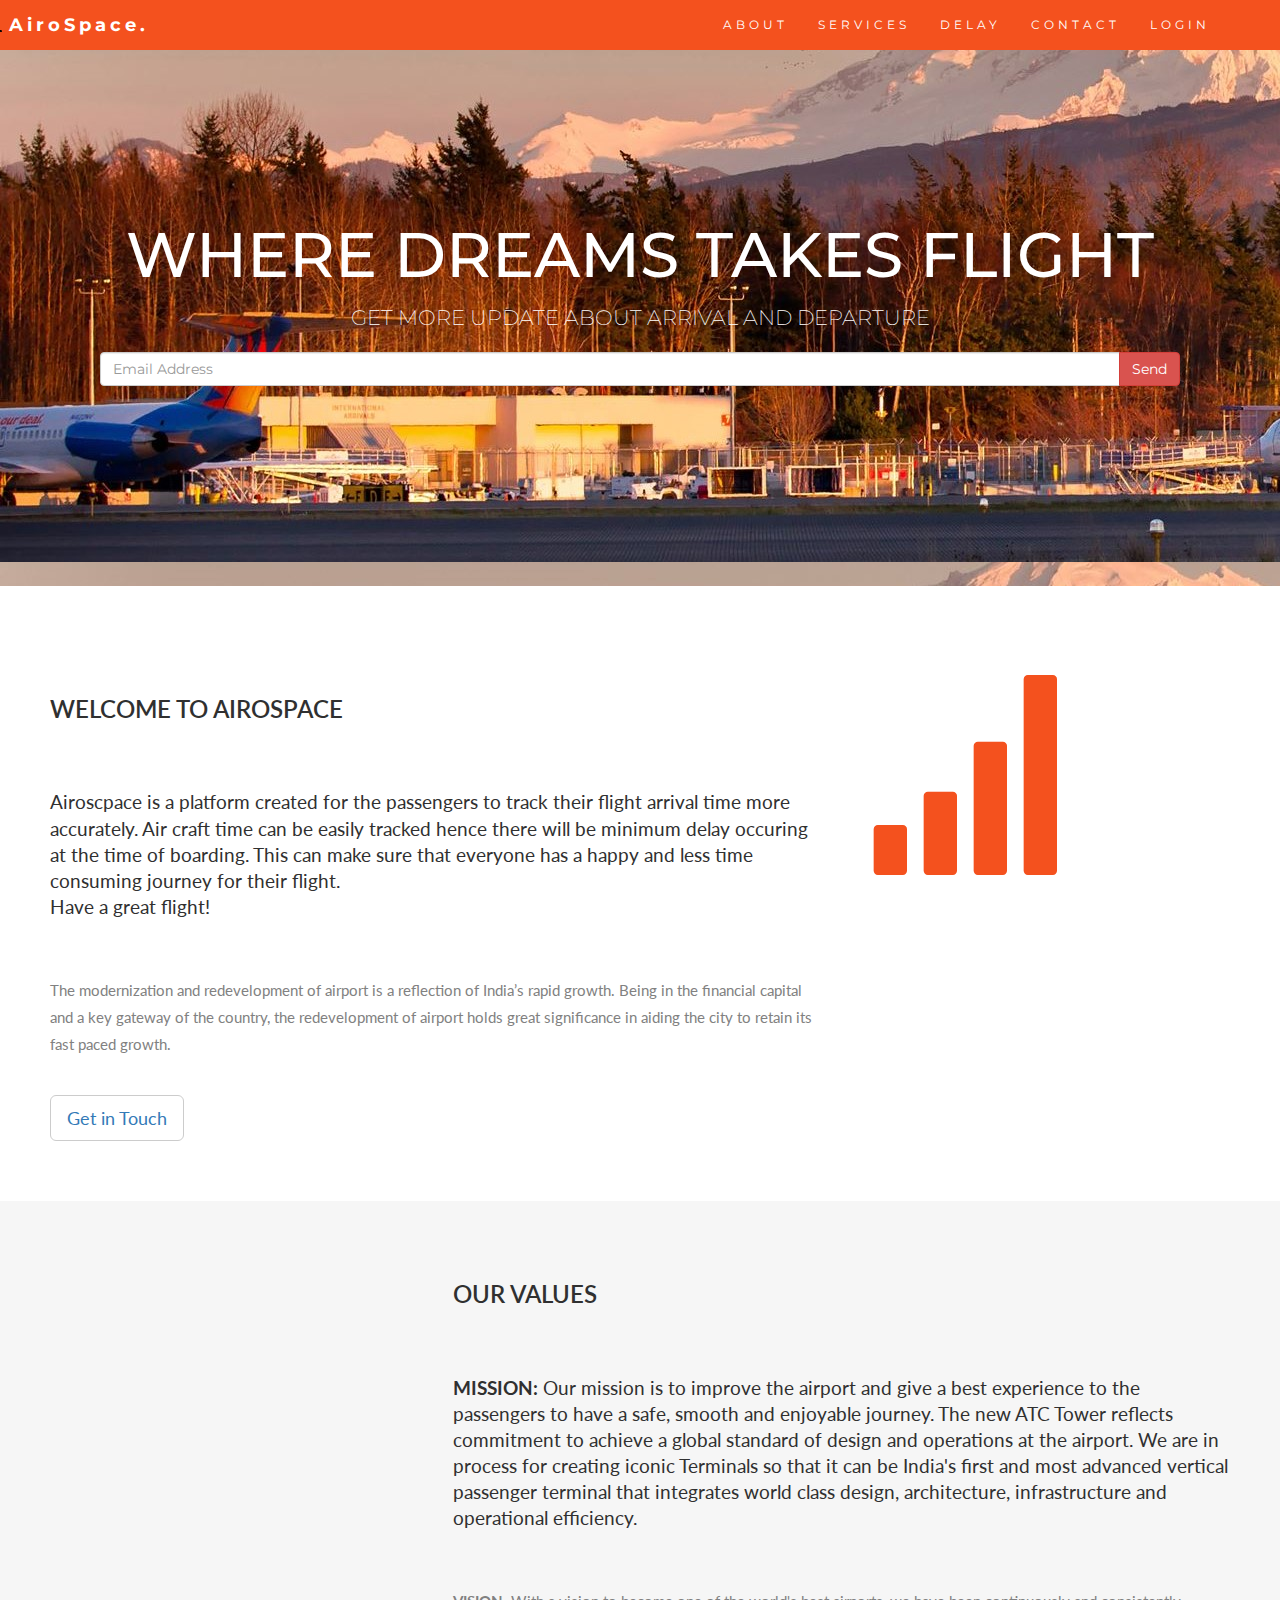
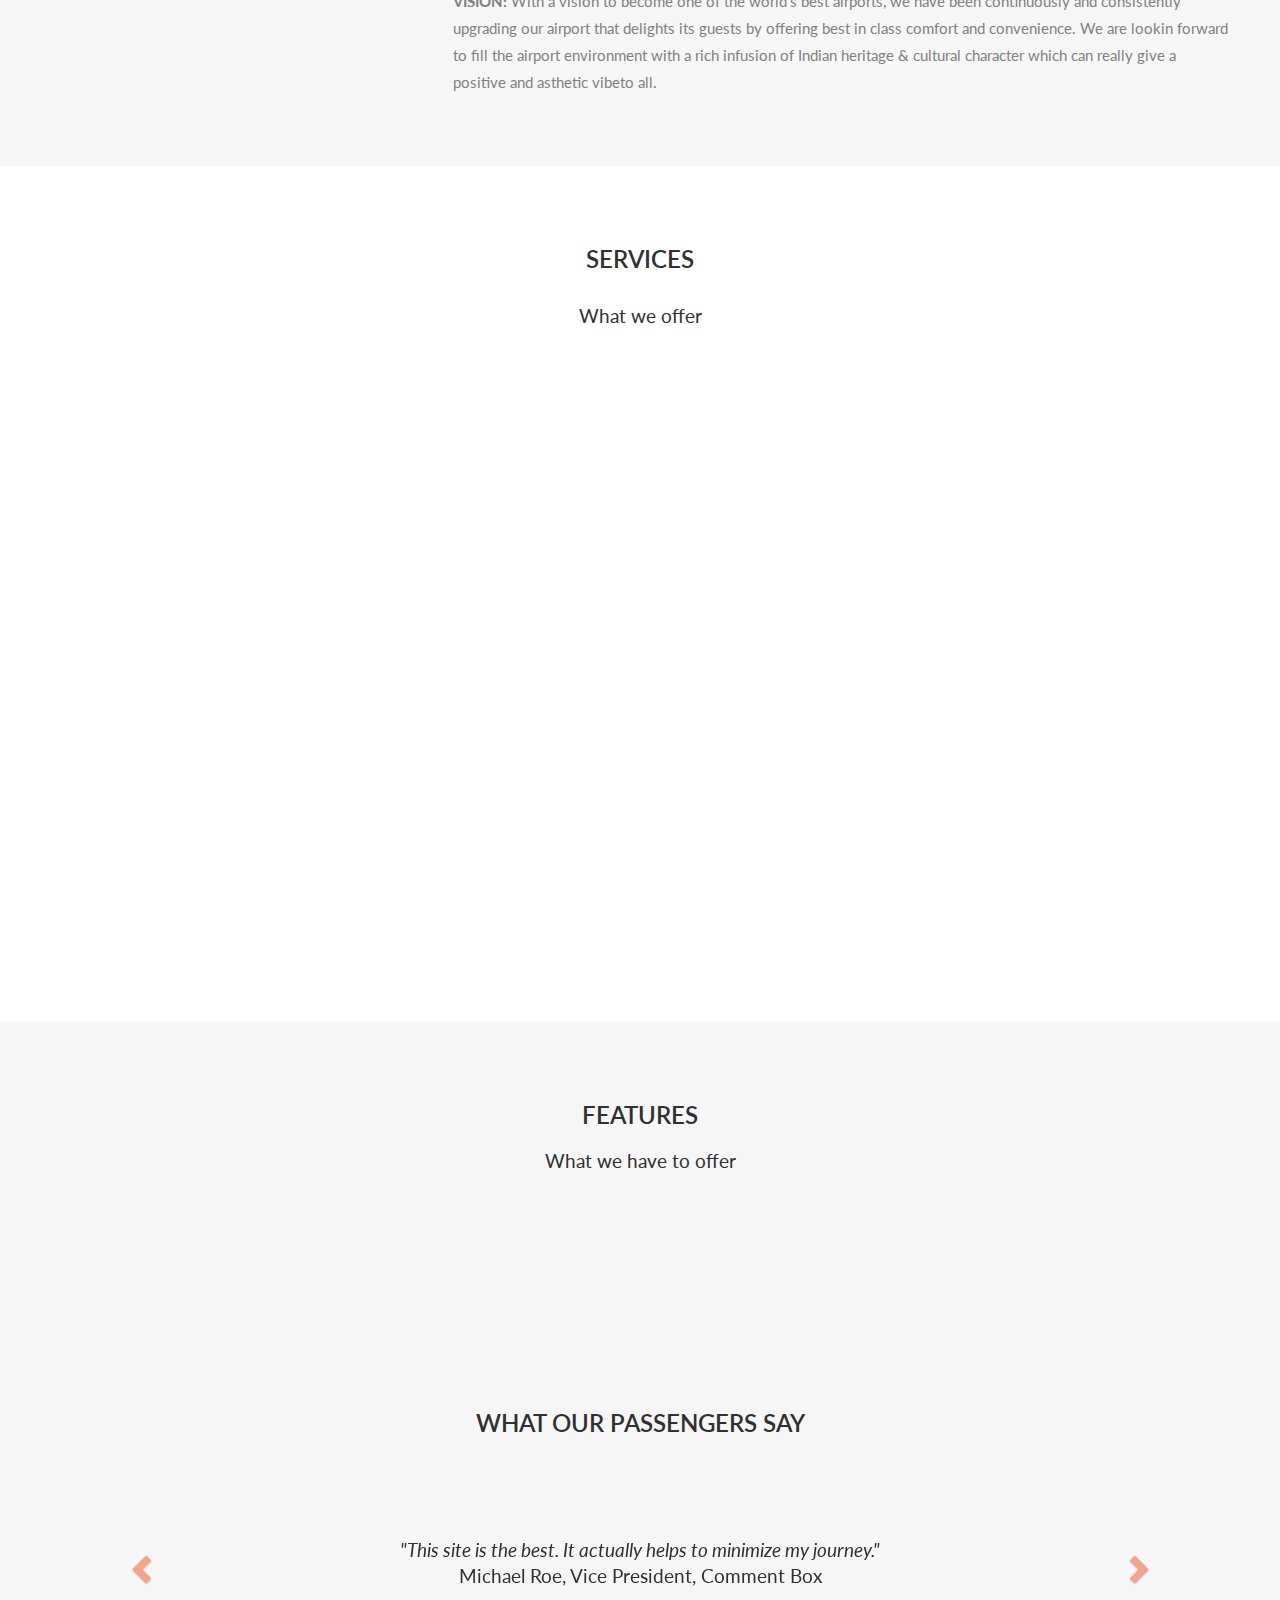
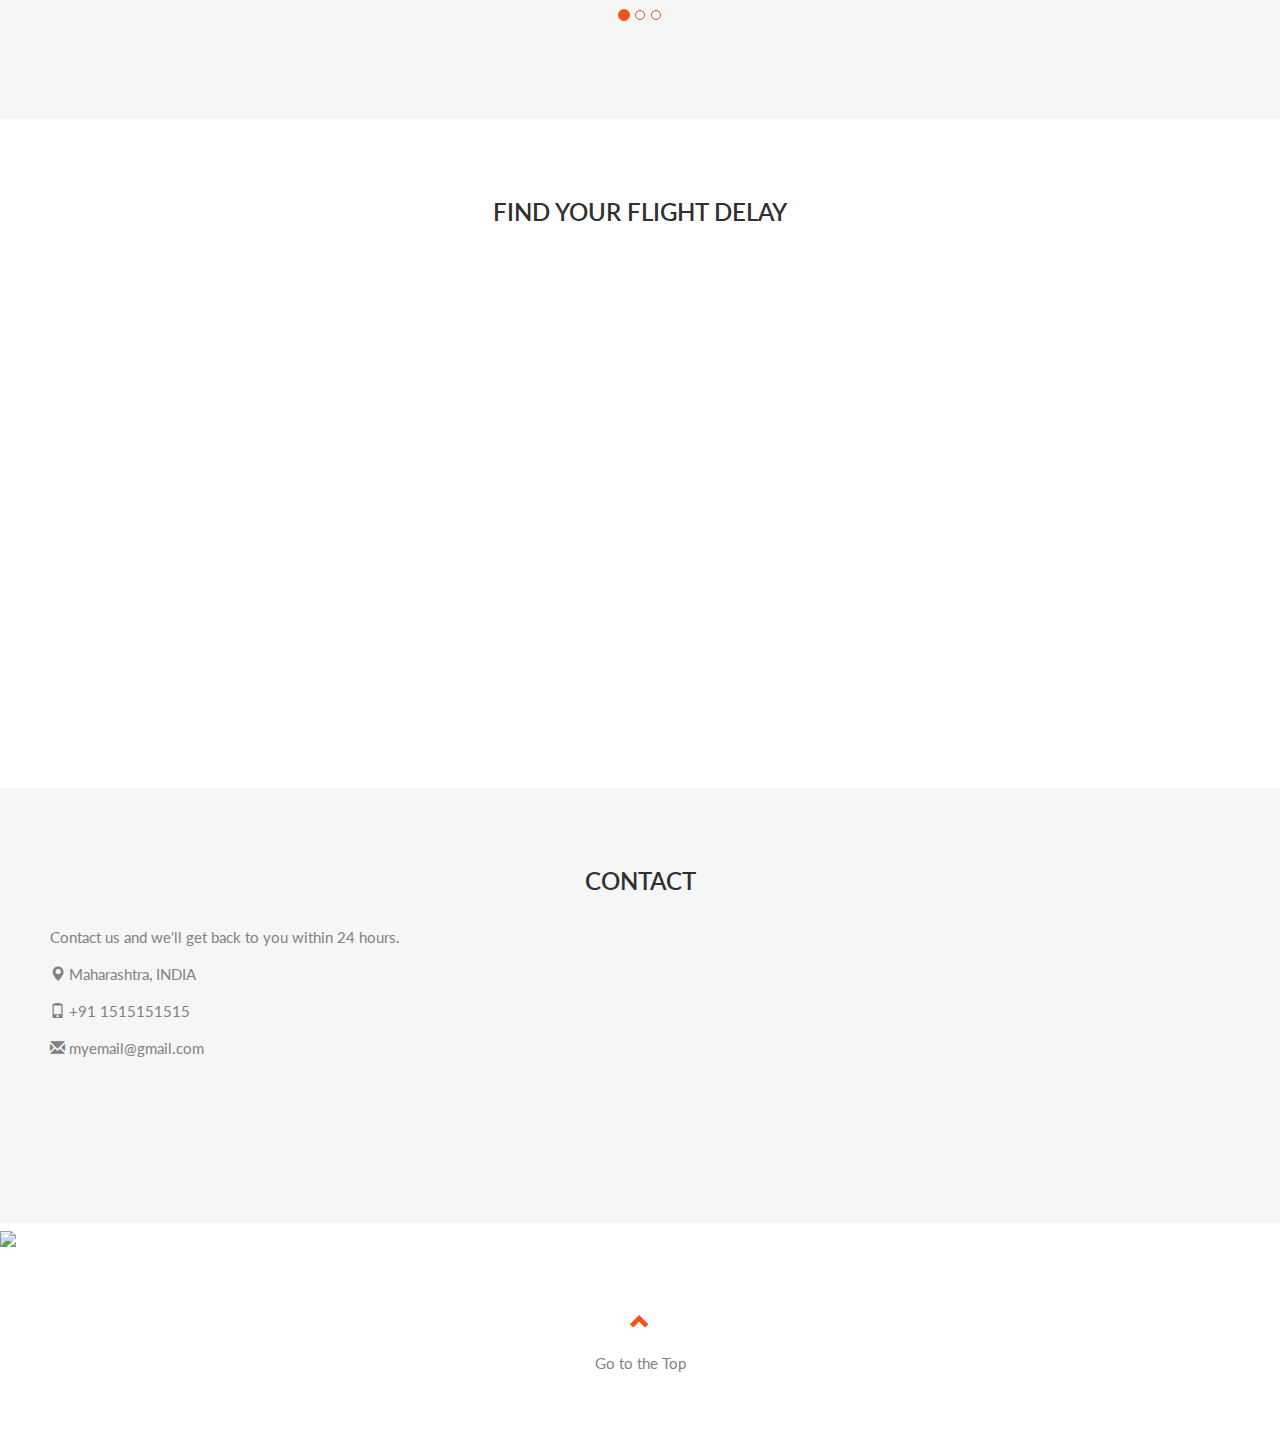
==== practice/index.html @ 34961503 "Add files via upload" ====
<!DOCTYPE html>
<html lang="en">
<head>
  
  <title>AIROSPACE</title>
  <meta charset="utf-8">
  <meta name="viewport" content="width=device-width, initial-scale=1">
  <link rel="stylesheet" href="https://maxcdn.bootstrapcdn.com/bootstrap/3.4.1/css/bootstrap.min.css">
  <link href="https://fonts.googleapis.com/css?family=Montserrat" rel="stylesheet" type="text/css">
  <link rel="stylesheet" type="text/css" href="style.css">
  <link href="https://fonts.googleapis.com/css?family=Lato" rel="stylesheet" type="text/css">
  <script src="https://ajax.googleapis.com/ajax/libs/jquery/3.5.1/jquery.min.js"></script>
  <script src="https://maxcdn.bootstrapcdn.com/bootstrap/3.4.1/js/bootstrap.min.js"></script>
  
</head>
<body id="myPage" data-spy="scroll" data-target=".navbar" data-offset="60">

<nav class="navbar navbar-default navbar-fixed-top">
  <div class="container">
    <div class="navbar-header">
      <button type="button" class="navbar-toggle" data-toggle="collapse" data-target="#myNavbar">
        <span class="icon-bar"></span>
        <span class="icon-bar"></span>
        <span class="icon-bar"></span>                        
      </button>
      <a class="navbar-brand" href="#mypage"><img src="airplanee.png" style="margin-left: -3cm; width: 1.2cm; height: 0.8cm;"></a>
      <a class="navbar-brand" href="#myPage" style="font-weight: bold; margin-left: -2.4cm; ">AiroSpace.</a>
    </div>
    <div class="collapse navbar-collapse" id="myNavbar">
      <ul class="nav navbar-nav navbar-right">
        <li><a href="#about">ABOUT</a></li>
        <li><a href="#services">SERVICES</a></li>
        <li><a href="#delay">DELAY</a></li>
        <li><a href="#contact">CONTACT</a></li>
        <li><a href="login.html">LOGIN</a></li>
      </ul>
    </div>
  </div>
</nav>

<div class="jumbotron text-center">
  <h1>WHERE DREAMS TAKES FLIGHT</h1> 
  <p>GET MORE UPDATE ABOUT ARRIVAL AND DEPARTURE</p> 
  <form>
    <div class="input-group">
      <input type="email" class="form-control" size="50" placeholder="Email Address" required>
      <div class="input-group-btn">
        <button type="button" class="btn btn-danger">Send</button>
      </div>
    </div>
  </form>
</div>

<!-- Container (About Section) -->
<div id="about" class="container-fluid">
  <div class="row">
    <div class="col-sm-8">
      <h2>Welcome To AiroSpace</h2><br>
      <h4>Airoscpace is a platform created for the passengers to track their flight arrival time more accurately. Air craft time can be easily tracked hence there will be minimum delay occuring at the time of boarding. This can make sure that everyone has a happy and less time consuming journey for their flight.<br> Have a great flight!</h4><br>
      <p>The modernization and redevelopment of airport is a reflection of India’s rapid growth. Being in the financial capital and a key gateway of the country, the redevelopment of airport holds great significance in aiding the city to retain its fast paced growth.</p>
      <br><button class="btn btn-default btn-lg"><a href="#contact">Get in Touch</a></button>
    </div>
    <div class="col-sm-4">
      <span class="glyphicon glyphicon-signal logo"></span>
    </div>
  </div>
</div>

<div class="container-fluid bg-grey">
  <div class="row">
    <div class="col-sm-4">
      <span class="glyphicon glyphicon-globe logo slideanim"></span>
    </div>
    <div class="col-sm-8">
      <h2>Our Values</h2><br>
      <h4><strong>MISSION:</strong> Our mission is to improve the airport and give a best experience to the passengers to have a safe, smooth and enjoyable journey. The new ATC Tower reflects commitment to achieve a global standard of design and operations at the airport. We are in process for creating iconic Terminals so that it can be India's first and most advanced vertical passenger terminal that integrates world class design, architecture, infrastructure and operational efficiency.</h4><br>
      <p><strong>VISION:</strong> With a vision to become one of the world's best airports, we have been continuously and consistently upgrading our airport that delights its guests by offering best in class comfort and convenience. We are lookin forward to fill the airport environment with a rich infusion of Indian heritage & cultural character which can really give a positive and asthetic vibeto all.</p>
    </div>
  </div>
</div>

<!-- Container (Services Section) -->
<div id="services" class="container-fluid text-center">
  <h2>SERVICES</h2>
  <h4>What we offer</h4>
  <br>
  <div class="row slideanim">
    <div class="col-sm-4">
      <span class="logo-small"><img src="wifi.png" alt="wifi"></span>
      <h4>WIFI</h4>
    </div>
    <div class="col-sm-4">
      <span class="logo-small"><img src="valetparking.png" alt="parking"></span>
      <h4>PARKING</h4>
    </div>
    <div class="col-sm-4">
      <span class="logo-small"><img src="playzone.png" alt="playzone"></span>
      <h4>PLAYZONE</h4>
    </div>
  </div>
  <br><br>

  <div class="row slideanim">
    <div class="col-sm-4">
      <span class="logo-small"><img src="postalservice.png" alt="postalservice"></span>
      <h4>POSTAL SERVICE</h4>
    </div>
    <div class="col-sm-4">
      <span class="logo-small"><img src="bankNatm.png" alt="bankNatm"></span>
      <h4>BANKS AND ATM</h4>
    </div>
    <div class="col-sm-4">
      <span class="logo-small"><img src="forex.png" alt="forex"></span>
      <h4>FOREX</h4>
    </div>
  </div>
  <br><br>

  <div class="row slideanim">
    <div class="col-sm-4">
      <span class="logo-small"><img src="smokingzone.png" alt="smokingzone"></span>
      <h4>SMOKING ZONE</h4>
    </div>
    <div class="col-sm-4">
      <span class="logo-small"><img src="medicalcenter.png" alt="medicalcenter"></span>
      <h4>MEDICAL CENTER</h4>
    </div>
    <div class="col-sm-4">
      <span class="logo-small"><img src="infodesk.png" alt="information desk"></span>
      <h4 style="color:#303030;">INFORMATION DESK</h4>
    </div>
  </div>
</div>

<!-- Container (Portfolio Section) -->
<div id="portfolio" class="container-fluid text-center bg-grey">
  <h2>FEATURES</h2><br>
  <h4 style="margin-top: -1cm;">What we have to offer</h4>
  <div class="row text-center slideanim" >
    <div class="col-sm-4">
      <div class="thumbnail">
        <img src="features-icon-1.png" alt="Paris" style="width: 2cm; height: 2.2cm;">
        <p><strong>Easy to Mark Time</strong></p>
      </div>
    </div>
    <div class="col-sm-4">
      <div class="thumbnail">
        <img src="features-icon-2.png" alt="New York" style="width: 2cm; height: 2.2cm;">
        <p><strong>Transparency</strong></p>
      </div>
    </div>
    <div class="col-sm-4">
      <div class="thumbnail">
        <img src="features-icon-3.png" alt="San Francisco" style="width: 2cm; height: 2.2cm;">
        <p><strong>Ready to Go</strong></p>
      </div>
    </div>
  </div><br>
  
  <h2>What our passengers say</h2>
  <div id="myCarousel" class="carousel slide text-center" data-ride="carousel">
    <!-- Indicators -->
    <ol class="carousel-indicators">
      <li data-target="#myCarousel" data-slide-to="0" class="active"></li>
      <li data-target="#myCarousel" data-slide-to="1"></li>
      <li data-target="#myCarousel" data-slide-to="2"></li>
    </ol>

    <!-- Wrapper for slides -->
    <div class="carousel-inner" role="listbox">
      <div class="item active">
        <h4>"This site is the best. It actually helps to minimize my journey."<br><span>Michael Roe, Vice President, Comment Box</span></h4>
      </div>
      <div class="item">
        <h4>"One word... WOW!!"<br><span>John Doe, Salesman, Rep Inc</span></h4>
      </div>
      <div class="item">
        <h4>"Actually happy with the results..Thank You!"<br><span>Chandler Bing, Actor, FriendsAlot</span></h4>
      </div>
    </div>

    <!-- Left and right controls -->
    <a class="left carousel-control" href="#myCarousel" role="button" data-slide="prev">
      <span class="glyphicon glyphicon-chevron-left" aria-hidden="true"></span>
      <span class="sr-only">Previous</span>
    </a>
    <a class="right carousel-control" href="#myCarousel" role="button" data-slide="next">
      <span class="glyphicon glyphicon-chevron-right" aria-hidden="true"></span>
      <span class="sr-only">Next</span>
    </a>
  </div>
</div>

<!-- Container (Pricing Section) -->
<div id="delay" class="container-fluid">
  <div class="text-center">
    <h2>FIND YOUR FLIGHT DELAY</h2>
  </div>
  <div class="row slideanim" style="margin-left: 10cm;width: 50cm;height: 10cm;">
    <div class="col-sm-4 col-xs-12">
      <div class="panel panel-default text-center">
        <div class="panel-heading">
          <h1>Enter the Following Information:</h1>
        </div>
        <div class="panel-body" >
            <form action = "/getdelay" method="POST">
                <p> Select Origin:<input name="origin" type ="text" value="JFK" /> </p>
                <p> Select Destination: <input name="dest" type ="text" value="LAX" /> </p>
                <p> Select Airline :   
                <select name="unique_carrier">
                <option value="AA">American Airlines </option>
                <option value="DL">Delta Air Lines </option>
                <option value="B6">JetBlue Airways</option>
                <option value="WN">Southwest Airlines </option>
                <option value="UA" selected>United Air Lines </option>
                </select>
                <p> Select Day of Week:<input name="day_of_week" type ="text" value="1" /> </p>
                <p> Select Departure Hour: <input name="dep_hour" type ="text" value="10" /> </p>
                <p> <input type ="submit" value="submit" /><a href="result.html"></a> </p>
                </form>
          
        <div class="panel-footer">
            {{ prediction_text }}
        </div>
      </div>      
    </div>     
        

      </div>      
    </div>    
  </div>
</div>

<!-- Container (Contact Section) -->
<div id="contact" class="container-fluid bg-grey">
  <h2 class="text-center">CONTACT</h2>
  <div class="row">
    <div class="col-sm-5">
      <p>Contact us and we'll get back to you within 24 hours.</p>
      <p><span class="glyphicon glyphicon-map-marker"></span> Maharashtra, INDIA</p>
      <p><span class="glyphicon glyphicon-phone"></span> +91 1515151515</p>
      <p><span class="glyphicon glyphicon-envelope"></span> myemail@gmail.com</p>
    </div>
    <div class="col-sm-7 slideanim">
      <div class="row">
        <div class="col-sm-6 form-group">
          <input class="form-control" id="name" name="name" placeholder="Name" type="text" required>
        </div>
        <div class="col-sm-6 form-group">
          <input class="form-control" id="email" name="email" placeholder="Email" type="email" required>
        </div>
      </div>
      <textarea class="form-control" id="comments" name="comments" placeholder="Comment" rows="5"></textarea><br>
      <div class="row">
        <div class="col-sm-12 form-group">
          <button class="btn btn-default pull-right" type="submit">Send</button>
        </div>
      </div>
    </div>
  </div>
</div>

<!-- Image of location/map -->
<img src="/w3images/map.jpg" class="w3-image w3-greyscale-min" style="width:100%">

<footer class="container-fluid text-center">
  <a href="#myPage" title="To Top">
    <span class="glyphicon glyphicon-chevron-up"></span>
  </a>
  <p>Go to the Top </p>
</footer>

<script>
$(document).ready(function(){
  // Add smooth scrolling to all links in navbar + footer link
  $(".navbar a, footer a[href='#myPage']").on('click', function(event) {
    // Make sure this.hash has a value before overriding default behavior
    if (this.hash !== "") {
      // Prevent default anchor click behavior
      event.preventDefault();

      // Store hash
      var hash = this.hash;

      // Using jQuery's animate() method to add smooth page scroll
      // The optional number (900) specifies the number of milliseconds it takes to scroll to the specified area
      $('html, body').animate({
        scrollTop: $(hash).offset().top
      }, 900, function(){
   
        // Add hash (#) to URL when done scrolling (default click behavior)
        window.location.hash = hash;
      });
    } // End if
  });
  
  $(window).scroll(function() {
    $(".slideanim").each(function(){
      var pos = $(this).offset().top;

      var winTop = $(window).scrollTop();
        if (pos < winTop + 600) {
          $(this).addClass("slide");
        }
    });
  });
})
</script>

</body>
</html>
---- practice/style.css ----
body {
    font: 400 15px Lato, sans-serif;
    line-height: 1.8;
    color: #818181;
  }
  h2 {
    font-size: 24px;
    text-transform: uppercase;
    color: #303030;
    font-weight: 600;
    margin-bottom: 30px;
  }
  h4 {
    font-size: 19px;
    line-height: 1.375em;
    color: #303030;
    font-weight: 400;
    margin-bottom: 30px;
  }  
  .jumbotron {
    background-image:url(firstt.jfif);
    color: #fff;
    padding: 200px 100px;
    font-family: Montserrat, sans-serif;
  }
  .container-fluid {
    padding: 60px 50px;
  }
  .bg-grey {
    background-color: #f6f6f6;
  }
  .logo-small {
    color: #f4511e;
    font-size: 50px;
  }
  .logo {
    color: #f4511e;
    font-size: 200px;
  }
  .thumbnail {
    padding: 0 0 15px 0;
    border: none;
    border-radius: 0;
  }
  .thumbnail img {
    width: 100%;
    height: 100%;
    margin-bottom: 10px;
  }
  .carousel-control.right, .carousel-control.left {
    background-image: none;
    color: #f4511e;
  }
  .carousel-indicators li {
    border-color: #f4511e;
  }
  .carousel-indicators li.active {
    background-color: #f4511e;
  }
  .item h4 {
    font-size: 19px;
    line-height: 1.375em;
    font-weight: 400;
    font-style: italic;
    margin: 70px 0;
  }
  .item span {
    font-style: normal;
  }
  .panel {
    border: 1px solid #f4511e; 
    border-radius:0 !important;
    transition: box-shadow 0.5s;
  }
  .panel:hover {
    box-shadow: 5px 0px 40px rgba(0,0,0, .2);
  }
  .panel-footer .btn:hover {
    border: 1px solid #f4511e;
    background-color: #fff !important;
    color: #f4511e;
  }
  .panel-heading {
    color: #fff !important;
    background-color: #f4511e !important;
    padding: 25px;
    border-bottom: 1px solid transparent;
    border-top-left-radius: 0px;
    border-top-right-radius: 0px;
    border-bottom-left-radius: 0px;
    border-bottom-right-radius: 0px;
  }
  .panel-footer {
    background-color: white !important;
  }
  .panel-footer h3 {
    font-size: 32px;
  }
  .panel-footer h4 {
    color: #aaa;
    font-size: 14px;
  }
  .panel-footer .btn {
    margin: 15px 0;
    background-color: #f4511e;
    color: #fff;
  }
  .navbar {
    margin-bottom: 0;
    background-color: #f4511e;
    z-index: 9999;
    border: 0;
    font-size: 12px !important;
    line-height: 1.42857143 !important;
    letter-spacing: 4px;
    border-radius: 0;
    font-family: Montserrat, sans-serif;
  }
  .navbar li a, .navbar .navbar-brand {
    color: #fff !important;
  }
  .navbar-nav li a:hover, .navbar-nav li.active a {
    color: #f4511e !important;
    background-color: #fff !important;
  }
  .navbar-default .navbar-toggle {
    border-color: transparent;
    color: #fff !important;
  }
  footer .glyphicon {
    font-size: 20px;
    margin-bottom: 20px;
    color: #f4511e;
  }
  .slideanim {visibility:hidden;}
  .slide {
    animation-name: slide;
    -webkit-animation-name: slide;
    animation-duration: 1s;
    -webkit-animation-duration: 1s;
    visibility: visible;
  }
  @keyframes slide {
    0% {
      opacity: 0;
      transform: translateY(70%);
    } 
    100% {
      opacity: 1;
      transform: translateY(0%);
    }
  }
  @-webkit-keyframes slide {
    0% {
      opacity: 0;
      -webkit-transform: translateY(70%);
    } 
    100% {
      opacity: 1;
      -webkit-transform: translateY(0%);
    }
  }
  @media screen and (max-width: 768px) {
    .col-sm-4 {
      text-align: center;
      margin: 25px 0;
    }
    .btn-lg {
      width: 100%;
      margin-bottom: 35px;
    }
  }
  @media screen and (max-width: 480px) {
    .logo {
      font-size: 150px;
    }
  }
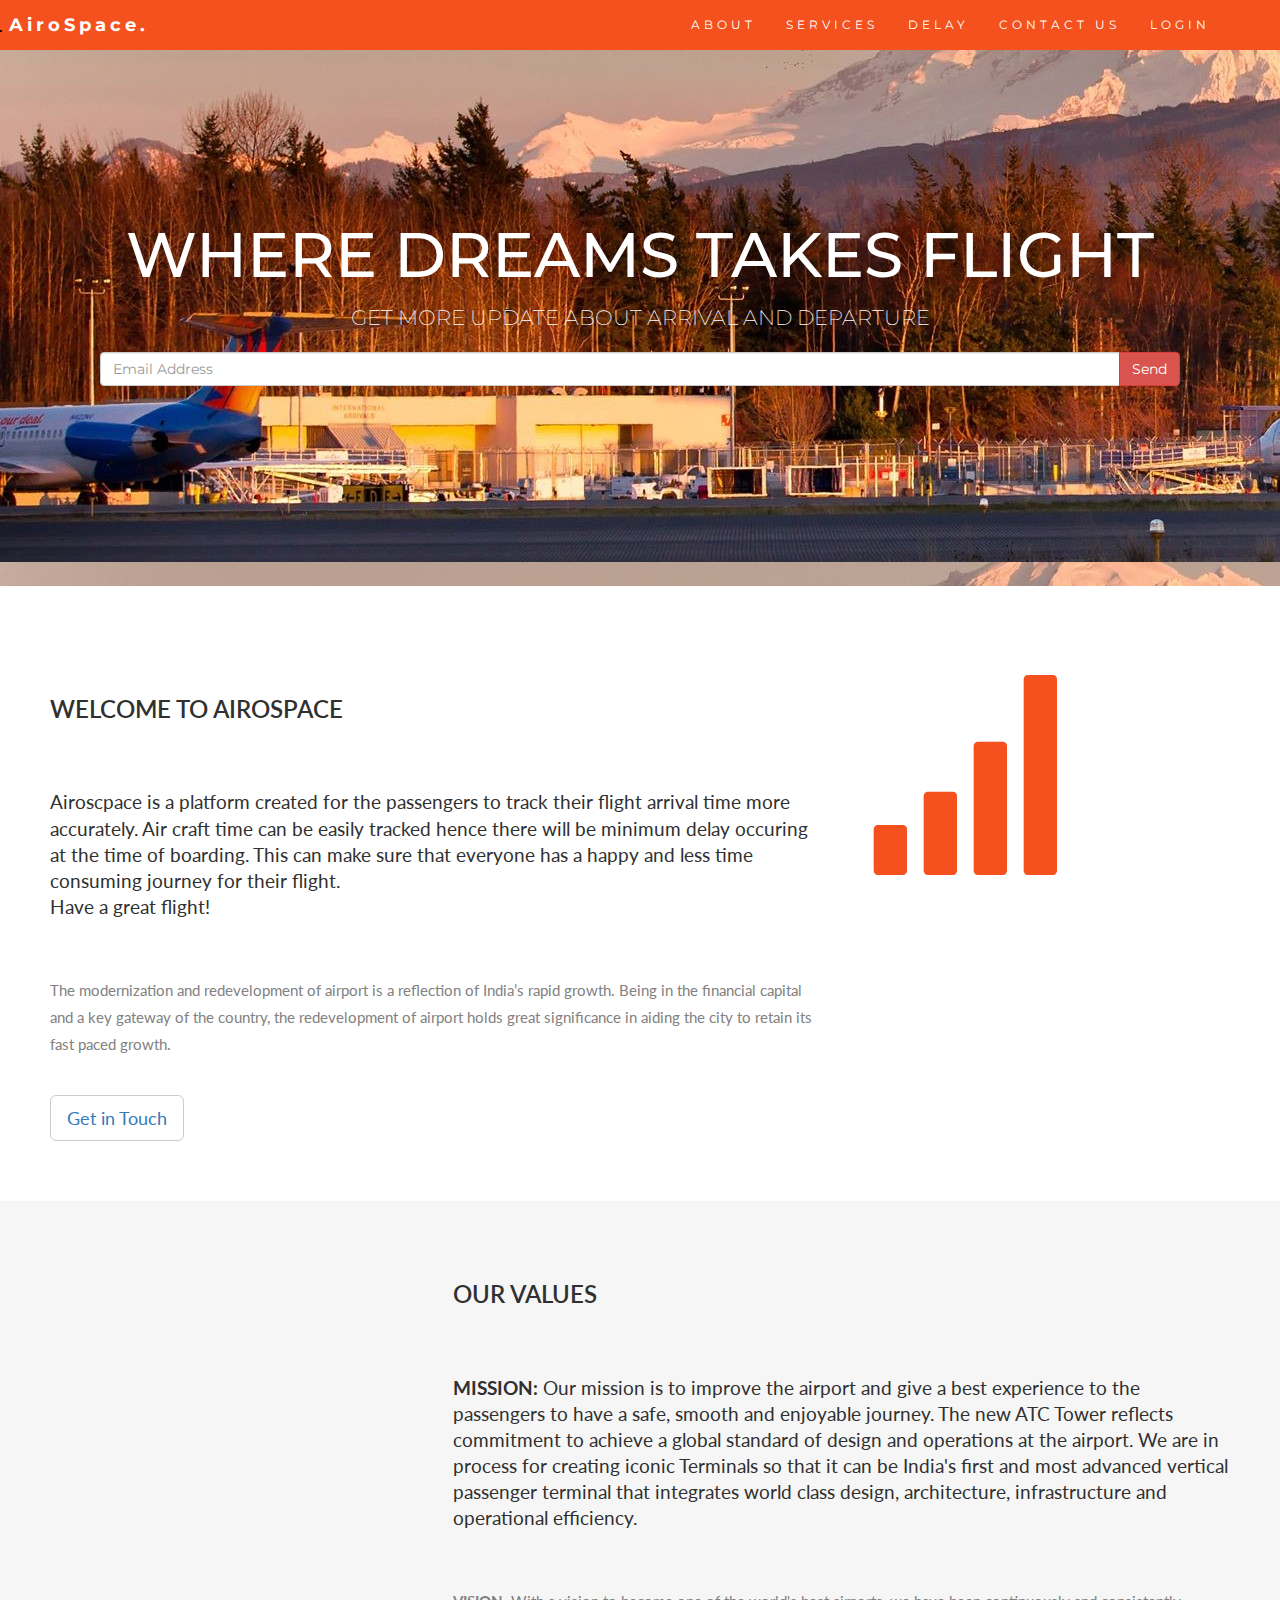
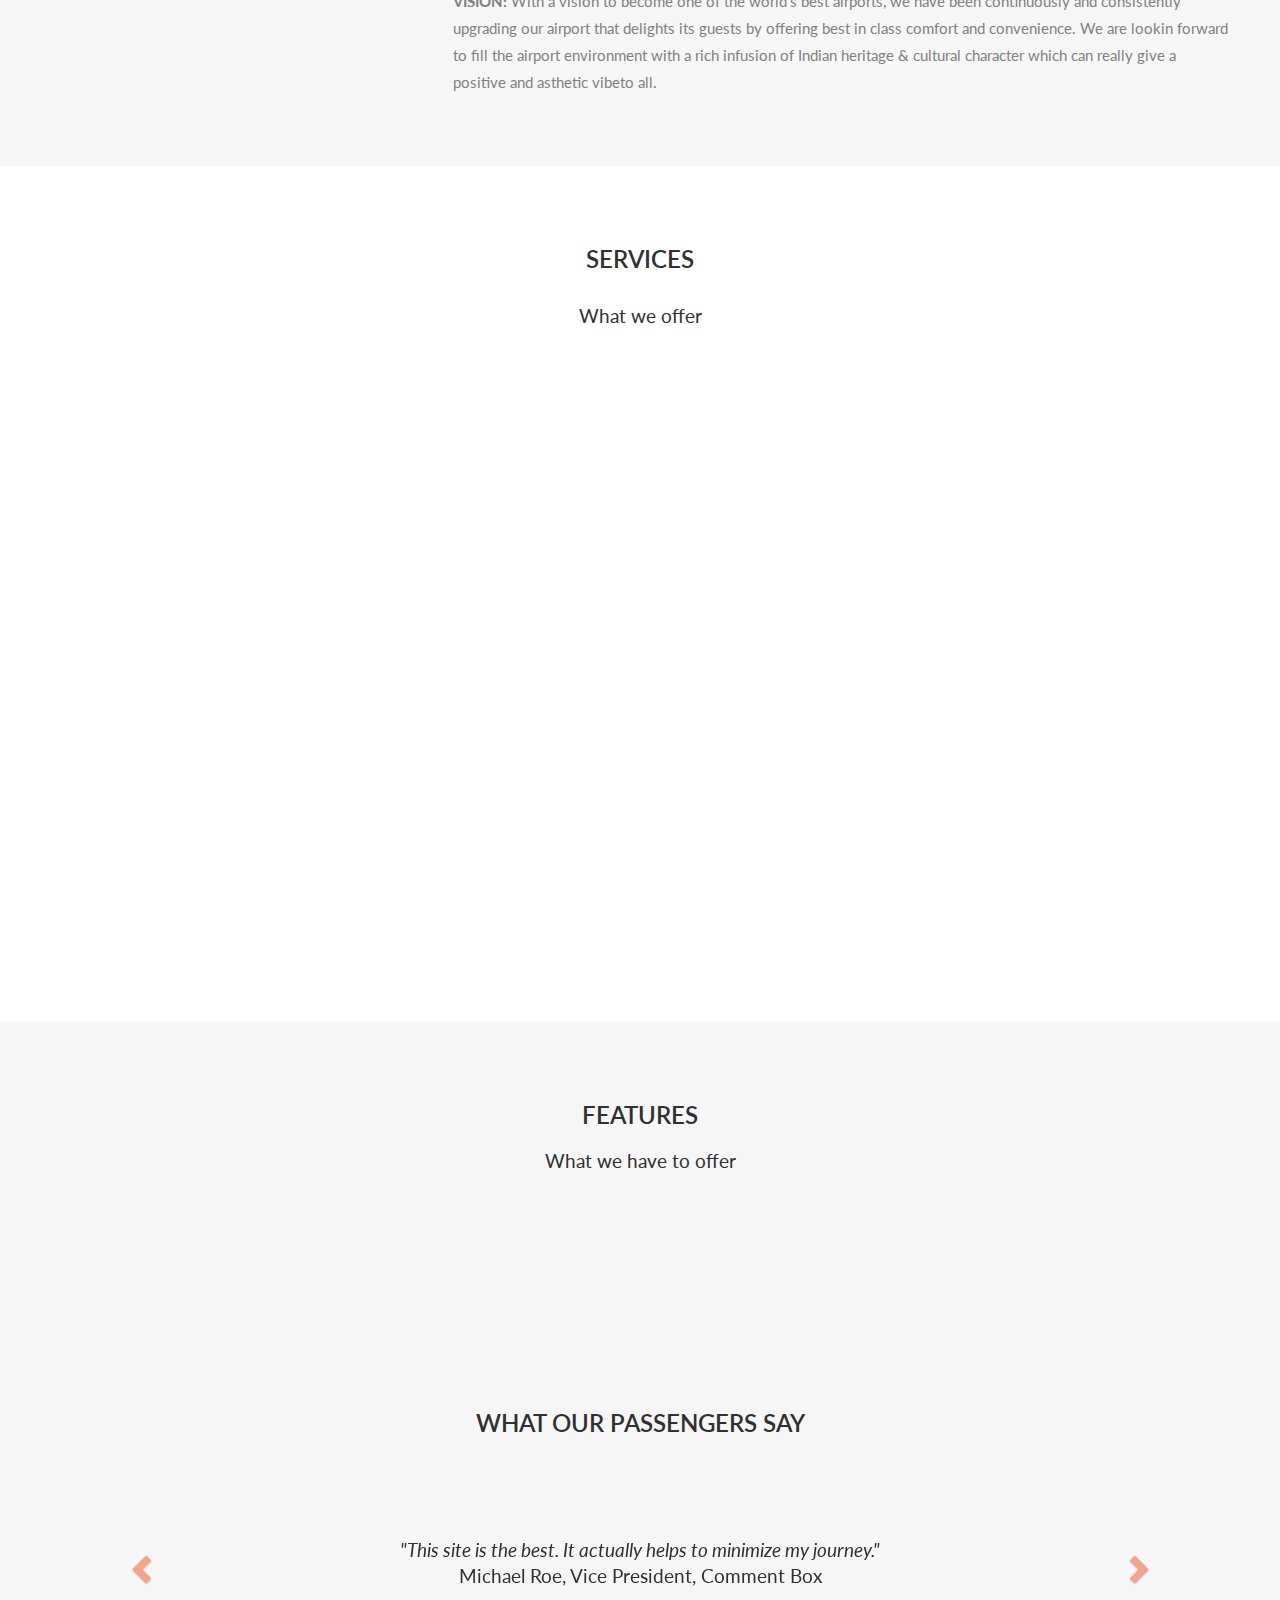
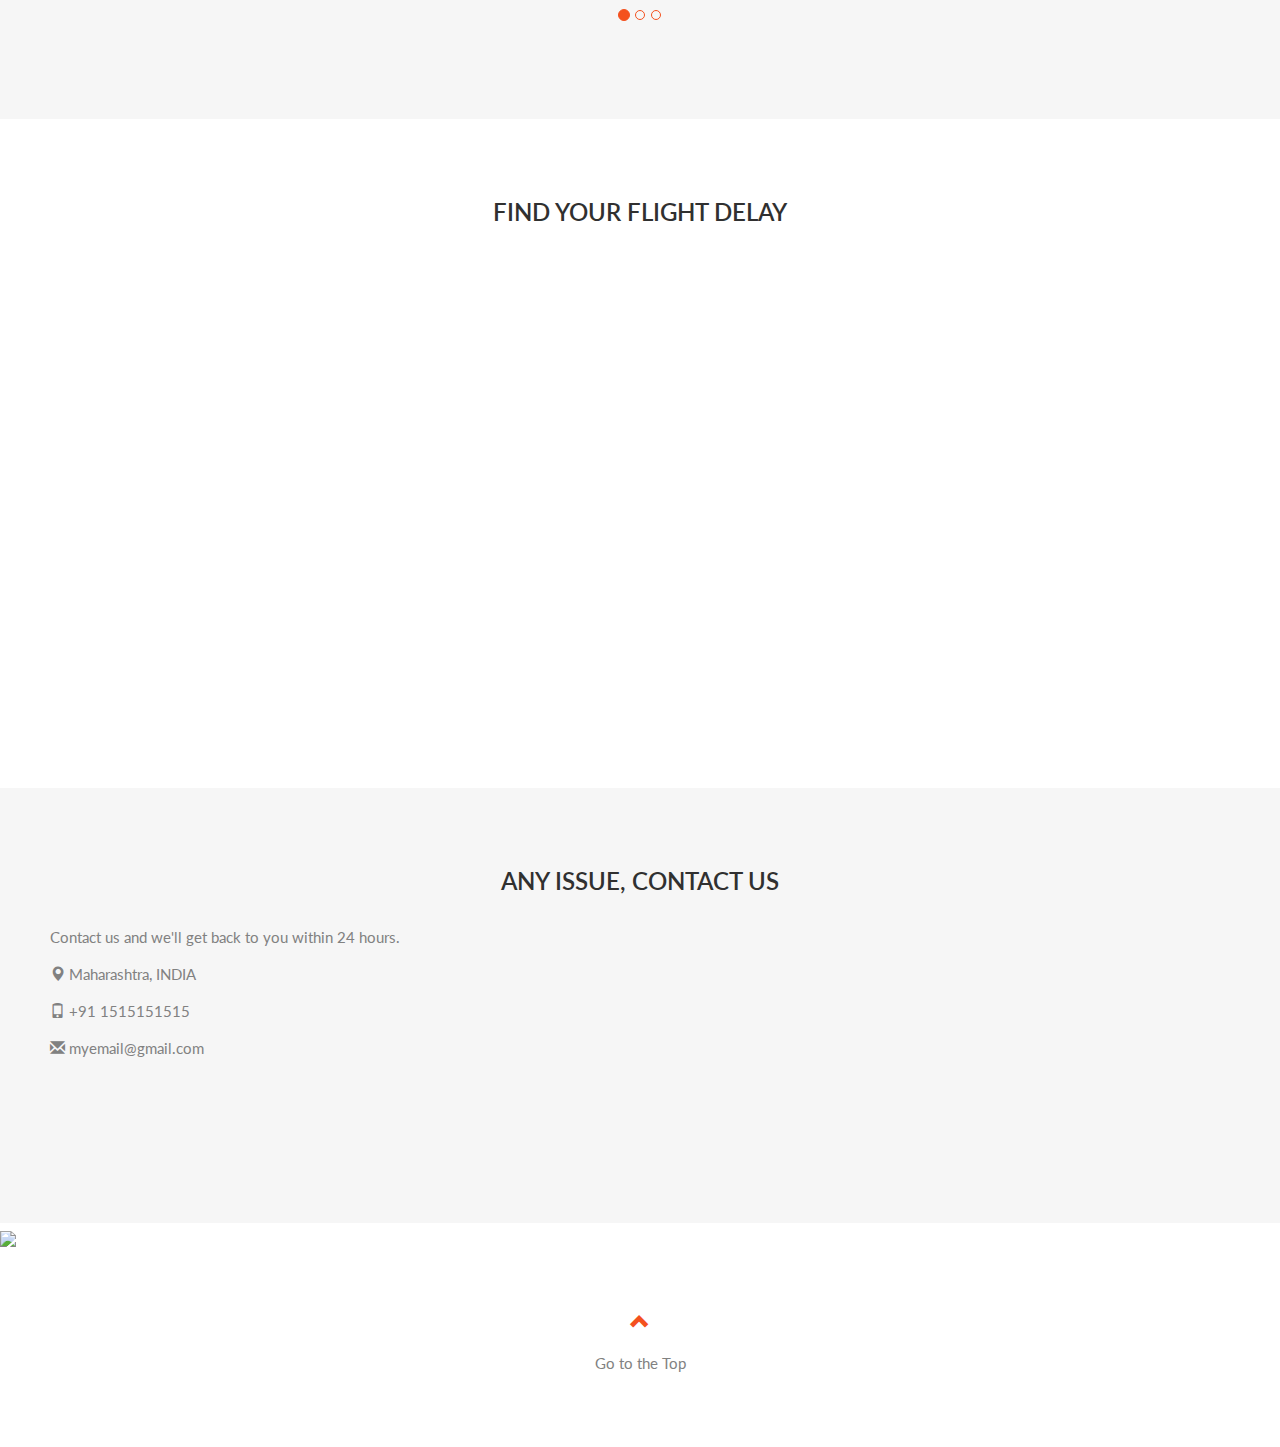
==== commit 73e179d4: "Add files via upload" ====
--- a/practice/index.html
+++ b/practice/index.html
@@ -31,7 +31,7 @@
         <li><a href="#about">ABOUT</a></li>
         <li><a href="#services">SERVICES</a></li>
         <li><a href="#delay">DELAY</a></li>
-        <li><a href="#contact">CONTACT</a></li>
+        <li><a href="#contact">CONTACT US</a></li>
         <li><a href="login.html">LOGIN</a></li>
       </ul>
     </div>
@@ -233,7 +233,7 @@
 
 <!-- Container (Contact Section) -->
 <div id="contact" class="container-fluid bg-grey">
-  <h2 class="text-center">CONTACT</h2>
+  <h2 class="text-center">ANY ISSUE, CONTACT US</h2>
   <div class="row">
     <div class="col-sm-5">
       <p>Contact us and we'll get back to you within 24 hours.</p>
